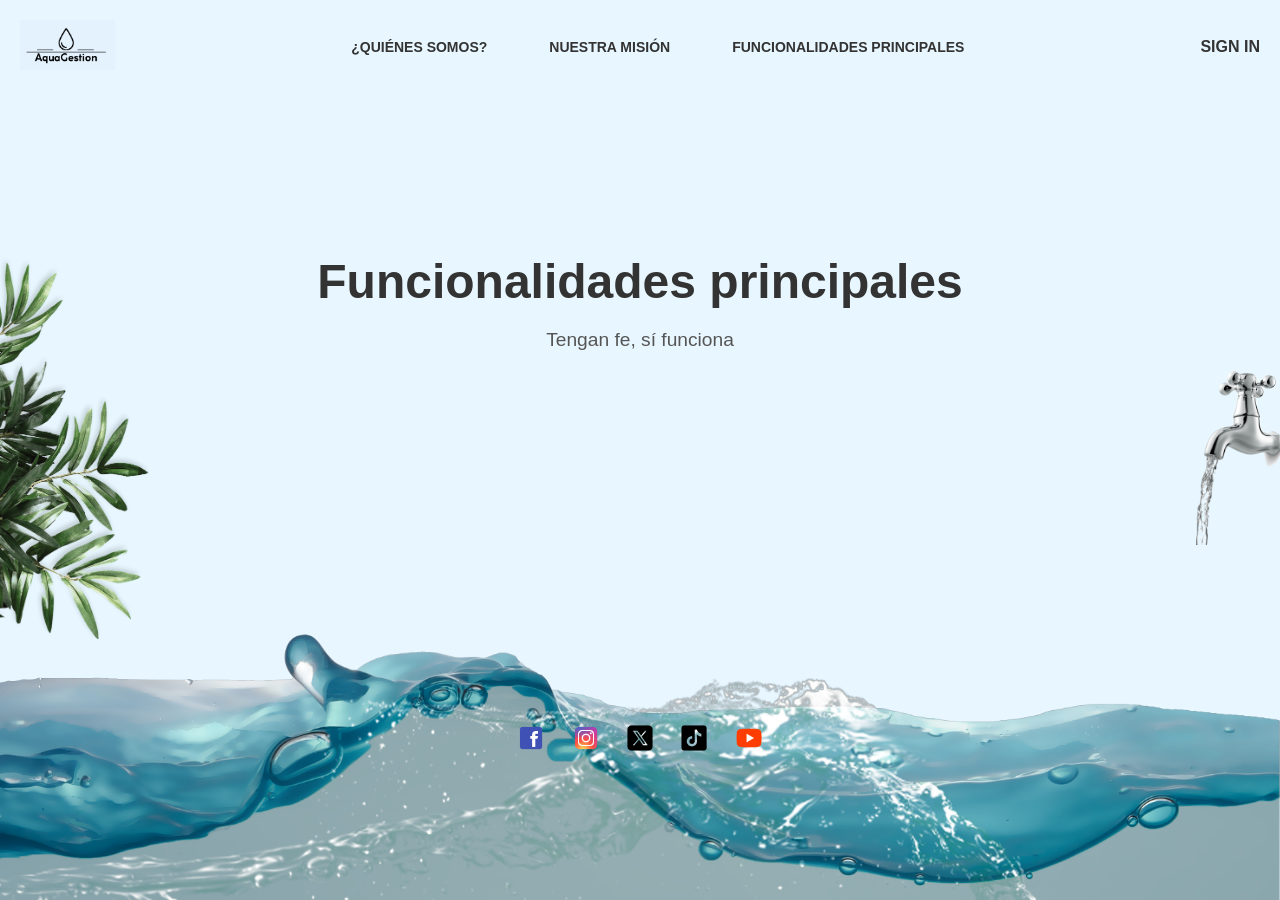
==== pages/features.html @ 336310e8 "updates" ====
<!DOCTYPE html>
<html lang="es">
    <head>
        <meta charset="UTF-8" />
        <meta name="viewport" content="width=device-width, initial-scale=1.0" />
        <title>AquaGestion</title>
        <link rel="stylesheet" href="../styles/styles.css" />
    </head>

    <body>
        <header>
            <input type="checkbox" id="menu-checkbox" />
            <label for="menu-checkbox">
                <div></div>
            </label>
            <div class="logo">
                <a href="../index.html"
                    ><img src="../img/logoaqua.PNG" alt="Logo"
                /></a>
            </div>
            <nav class="menu">
                <ul>
                    <li><a href="../pages/who.html">¿QUIÉNES SOMOS?</a></li>
                    <li><a href="../pages/mission.html">NUESTRA MISIÓN</a></li>
                    <li>
                        <a href="../pages/features.html"
                            >FUNCIONALIDADES PRINCIPALES</a
                        >
                    </li>
                </ul>
            </nav>
            <div>
                <a href="../pages/pnf.html" class="sign-in">SIGN IN</a>
            </div>
        </header>
        <main>
            <div class="side-image left">
                <img src="../img/plants.png" alt="Planta" />
            </div>
            <div class="content">
                <h1>Funcionalidades principales</h1>

                <p class="subtext">Tengan fe, sí funciona</p>
            </div>

            <div class="side-image right">
                <img src="../img/steam.png" alt="Caño" />
            </div>
        </main>

        <footer>
            <div class="social-icons">
                <a href="#"
                    ><img src="../img/icons8-facebook-48.png" alt="Facebook"
                /></a>
                <a href="#"
                    ><img src="../img/icons8-instagram-48.png" alt="Instagram"
                /></a>
                <a href="#"><img src="../img/icons8-x-48.png" alt="X" /></a>
                <a href="#"
                    ><img src="../img/icons8-tik-tok-48.png" alt="TikTok"
                /></a>
                <a href="#"
                    ><img src="../img/icons8-youtube-48.png" alt="YouTube"
                /></a>
            </div>
        </footer>
    </body>
</html>
---- styles/styles.css ----
/*FUENTE*/

@font-face {
    font-family: "Coco Gothic";
    src: url("fonts/fonts/CocoGothic.woff2") format("woff2"),
        url("fonts/fonts/CocoGothic.woff") format("woff"),
        url("fonts/fonts/CocoGothic.ttf") format("truetype");
    font-weight: normal;
    font-style: normal;
}

* {
    margin: 0;
    padding: 0;
    box-sizing: border-box;
}

body {
    font-family: "Coco Gothic", sans-serif;
    background-color: #e8f7ff;
    display: flex;
    flex-direction: column;
    align-items: center;
    justify-content: center;
    height: 100vh;
}

header {
    width: 100%;
    padding: 20px;
    display: flex;
    align-items: center;
    justify-content: space-between;
    background-color: #e8f7ff;
}

.logo img {
    height: 50px;
}

nav a {
    margin: 0 15px;
    text-decoration: none;
    color: #333;
    font-weight: bold;
    font-size: 1em;
    transition: color 0.3s;
}

nav a:hover {
    color: #fbb040;
}

.sign-in {
    font-size: 1em;
    color: #333;
    font-weight: bold;
    text-decoration: none;
    transition: color 0.3s;
}

.sign-in:hover {
    color: #fbb040;
}

main {
    text-align: center;
    margin-top: auto;
    margin-bottom: auto;
    width: 70%;
}
.side-image {
    position: absolute;
    top: 50%;
    transform: translateY(-50%);
    width: 150px;
}

.side-image.left {
    left: 0;
}

.side-image.right {
    right: -30px;
}

.side-image img {
    width: 100%;
    height: auto;
}
.content {
    display: flex;
    flex-direction: column;
    text-align: center;
    margin-bottom: 40px;
    align-items: center;
}
.content button {
    width: 12rem;
    padding: 10px 20px;
    font-size: 1em;
    background-color: #fbb040;
    color: #fff;
    border: none;
    border-radius: 5px;
    cursor: pointer;
    transition: background-color 0.3s;
}

main h1 {
    font-size: 3rem;
    color: #333;
    margin-bottom: 20px;
}

.subtext {
    font-size: 1.2em;
    color: #555;
    margin-bottom: 30px;

    justify-content: center;
}

button:hover {
    background-color: #e09c36;
}

footer {
    width: 100%;
    height: 320px;
    background-image: url("../img/olaspng.PNG");
    background-size: cover;

    background-repeat: no-repeat;
    display: flex;
    align-items: center;
    justify-content: center;
}

.social-icons a img {
    width: 30px;
    margin: 0 10px;
}

/*Checkbox hamburguesa, ocultarlo*/
#menu-checkbox {
    display: none;
}
/*Label hamburguesa y cerrar*/
label {
    display: none;
    width: 3rem;
    height: 3rem;
    border-right: 1px solid #ffffff;
    align-items: center;
    justify-content: center;
    border: 1;
    background: #3e93ab;
    transition: all 0.3s ease;
}
label:hover {
    cursor: pointer;
    background: rgba(0, 0, 0, 0.3);
}
label div {
    background: black;
    position: relative;
    /*tamaño de la linea de la hamburguesa*/
    width: 32px;
    height: 4px;
    border-radius: 5px;
    transition: all 0.3s ease;
}
label div::before,
label div::after {
    content: " ";
    position: absolute;
    top: 0;
    left: 0;
    width: 100%;
    height: 4px;
    border-radius: 5px;
    background: black;
    transform-origin: left;
    transform-origin: center;
    transition: all 0.5s ease;
}
/*los top del before y after son la separación de las líneas de la hamburguesa*/
label div::before {
    top: -12px;
}
label div::after {
    top: 12px;
}
#menu-checkbox:checked ~ label div {
    background: none;
}
#menu-checkbox:checked ~ label div::before {
    transform: rotate(45deg);
    top: 0;
}
#menu-checkbox:checked ~ label div::after {
    transform: rotate(-45deg);
    top: 0;
}
/*Elementos de la lista del menú*/
.menu ul {
    margin: 0;
    list-style: none;
    padding: 0;
    display: flex;
}
.menu li {
    text-align: center;
    font-size: 14px;
    font-weight: bold;
    flex-grow: 1;
    transition: all 0.5s ease;
}
.menu li:hover {
    opacity: 1;
}
.menu li a {
    display: block;
    padding: 1rem 1rem;
    color: #333;
    text-decoration: none;
}
@media (max-width: 768px) {
    header {
        align-items: left;
        display: flex;
        position: absolute;
        top: -5px;
    }
    label {
        display: flex;
        height: 3rem;
    }
    .menu ul {
        flex-direction: column;
    }
    .menu li {
        border-top: 1px solid #fff;
    }
    #menu-checkbox:checked ~ .menu {
        margin-left: -18px;
    }
    .menu {
        position: absolute;
        background: #3e93ab;
        width: 50%;
        margin-left: -55%;
        margin-top: 200px;
        transition: all 0.5s;
    }
    .side-image {
        top: 500px;
    }
    footer {
        height: 120px;
    }
}
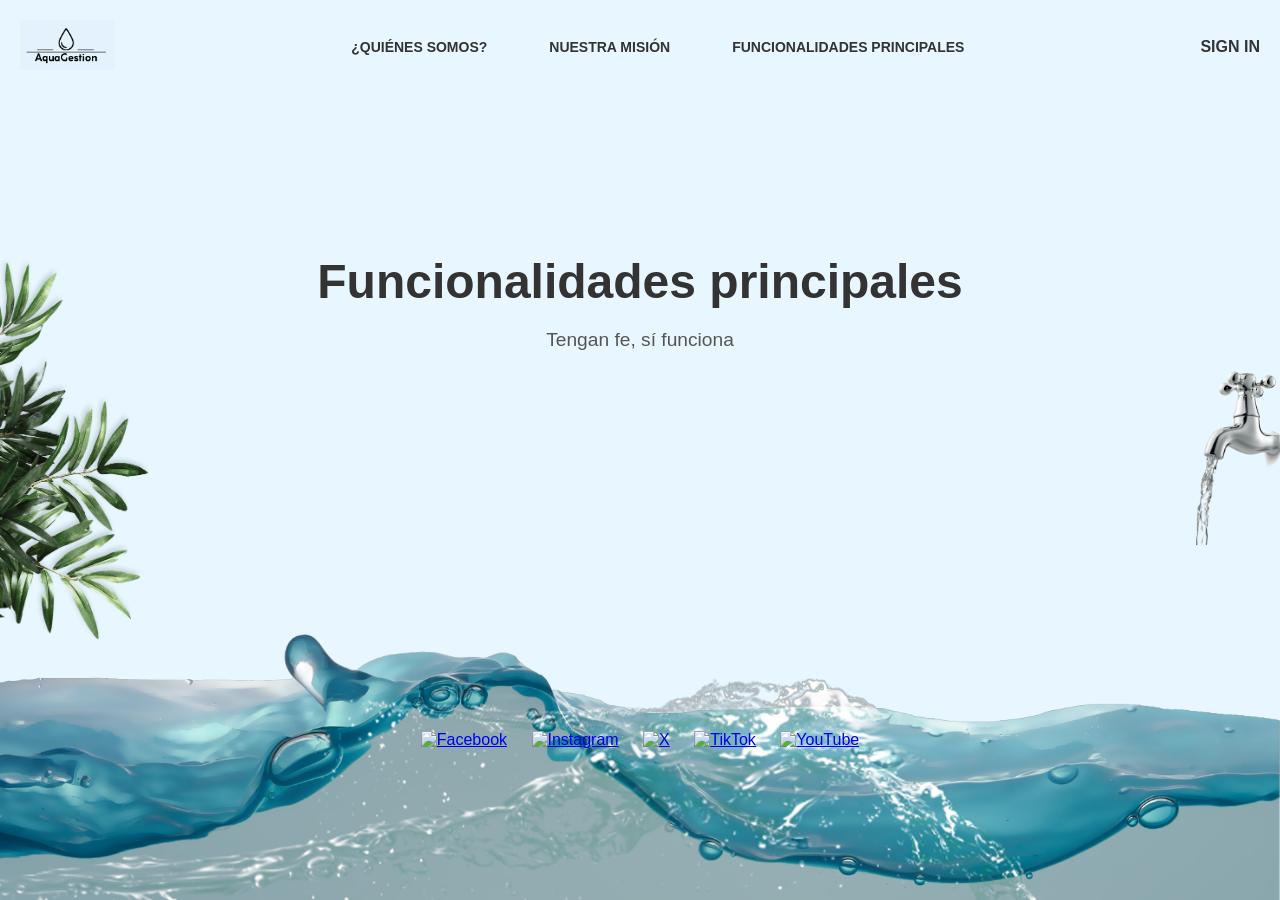
==== commit ff303414: "updates" ====
--- a/pages/features.html
+++ b/pages/features.html
@@ -50,18 +50,20 @@
 
         <footer>
             <div class="social-icons">
-                <a href="#"
-                    ><img src="../img/icons8-facebook-48.png" alt="Facebook"
+                <a href="https://www.facebook.com/" target="_blank"
+                    ><img src="img/icons8-facebook-48.png" alt="Facebook"
                 /></a>
-                <a href="#"
-                    ><img src="../img/icons8-instagram-48.png" alt="Instagram"
+                <a href="https://www.instagram.com/" target="_blank"
+                    ><img src="img/icons8-instagram-48.png" alt="Instagram"
                 /></a>
-                <a href="#"><img src="../img/icons8-x-48.png" alt="X" /></a>
-                <a href="#"
-                    ><img src="../img/icons8-tik-tok-48.png" alt="TikTok"
+                <a href="https://x.com/" target="_blank"
+                    ><img src="img/icons8-x-48.png" alt="X"
                 /></a>
-                <a href="#"
-                    ><img src="../img/icons8-youtube-48.png" alt="YouTube"
+                <a href="https://www.tiktok.com/" target="_blank"
+                    ><img src="img/icons8-tik-tok-48.png" alt="TikTok"
+                /></a>
+                <a href="https://www.youtube.com/" target="_blank"
+                    ><img src="img/icons8-youtube-48.png" alt="YouTube"
                 /></a>
             </div>
         </footer>
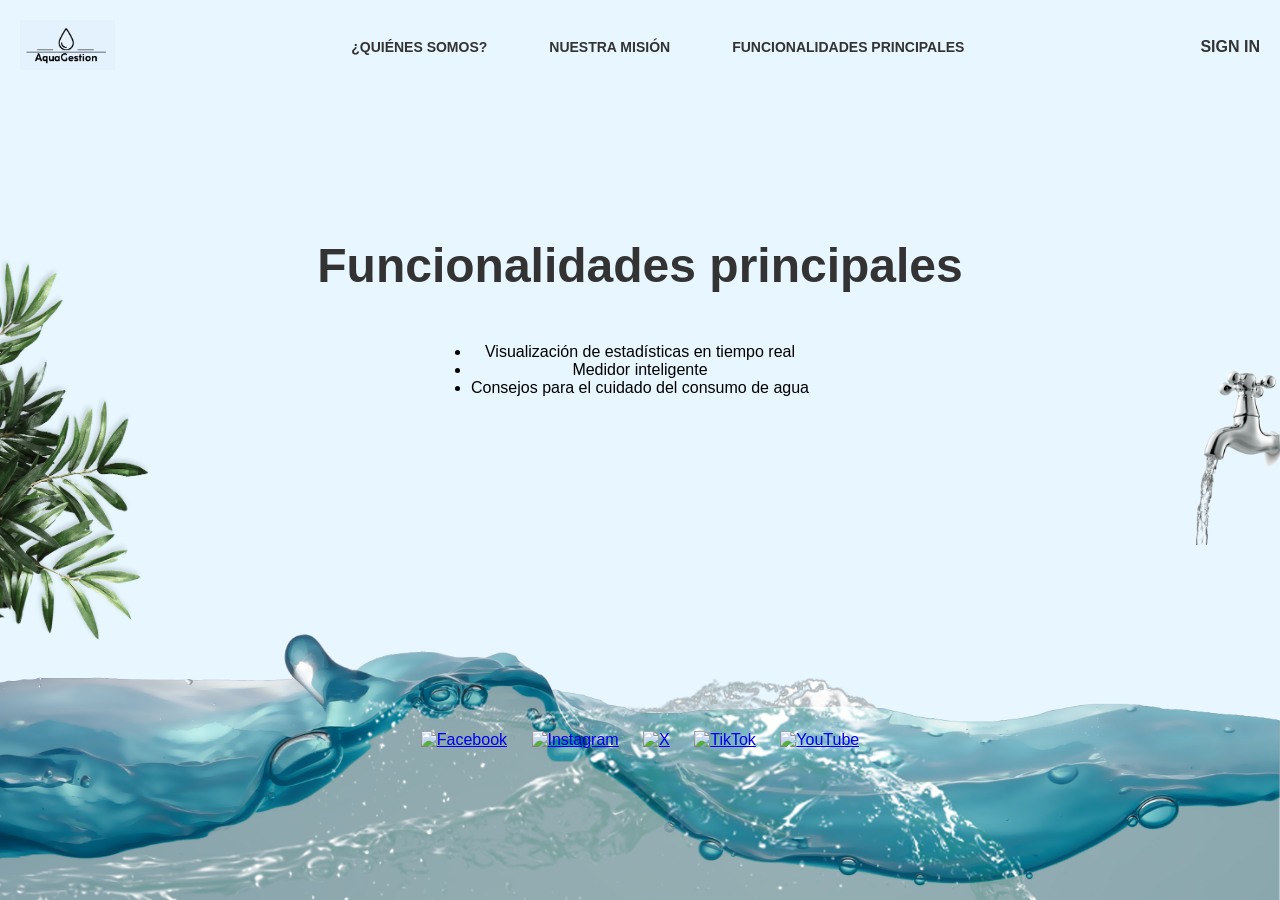
==== commit 6110dc4f: "Actualizar features.html" ====
--- a/pages/features.html
+++ b/pages/features.html
@@ -40,7 +40,7 @@
             <div class="content">
                 <h1>Funcionalidades principales</h1>
 
-                <p class="subtext">Tengan fe, sí funciona</p>
+                <p class="subtext"><ul><li>Visualización de estadísticas en tiempo real</li><li>Medidor inteligente</li><li>Consejos para el cuidado del consumo de agua</li></ul></p>
             </div>
 
             <div class="side-image right">
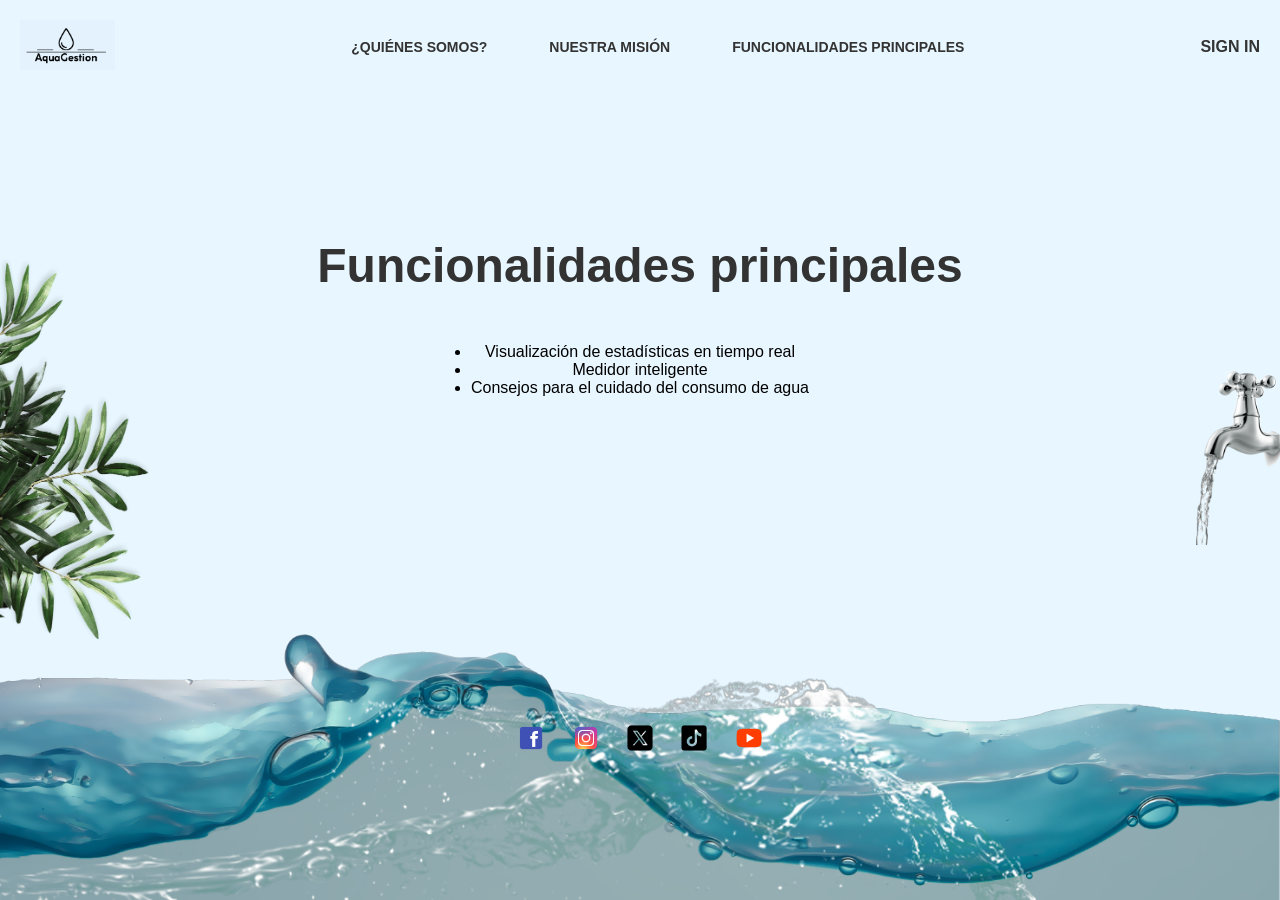
==== commit b3c08ddf: "Actualizar features.html" ====
--- a/pages/features.html
+++ b/pages/features.html
@@ -51,19 +51,19 @@
         <footer>
             <div class="social-icons">
                 <a href="https://www.facebook.com/" target="_blank"
-                    ><img src="img/icons8-facebook-48.png" alt="Facebook"
+                    ><img src="../img/icons8-facebook-48.png" alt="Facebook"
                 /></a>
                 <a href="https://www.instagram.com/" target="_blank"
-                    ><img src="img/icons8-instagram-48.png" alt="Instagram"
+                    ><img src="../img/icons8-instagram-48.png" alt="Instagram"
                 /></a>
                 <a href="https://x.com/" target="_blank"
-                    ><img src="img/icons8-x-48.png" alt="X"
+                    ><img src="../img/icons8-x-48.png" alt="X"
                 /></a>
                 <a href="https://www.tiktok.com/" target="_blank"
-                    ><img src="img/icons8-tik-tok-48.png" alt="TikTok"
+                    ><img src="../img/icons8-tik-tok-48.png" alt="TikTok"
                 /></a>
                 <a href="https://www.youtube.com/" target="_blank"
-                    ><img src="img/icons8-youtube-48.png" alt="YouTube"
+                    ><img src="../img/icons8-youtube-48.png" alt="YouTube"
                 /></a>
             </div>
         </footer>
